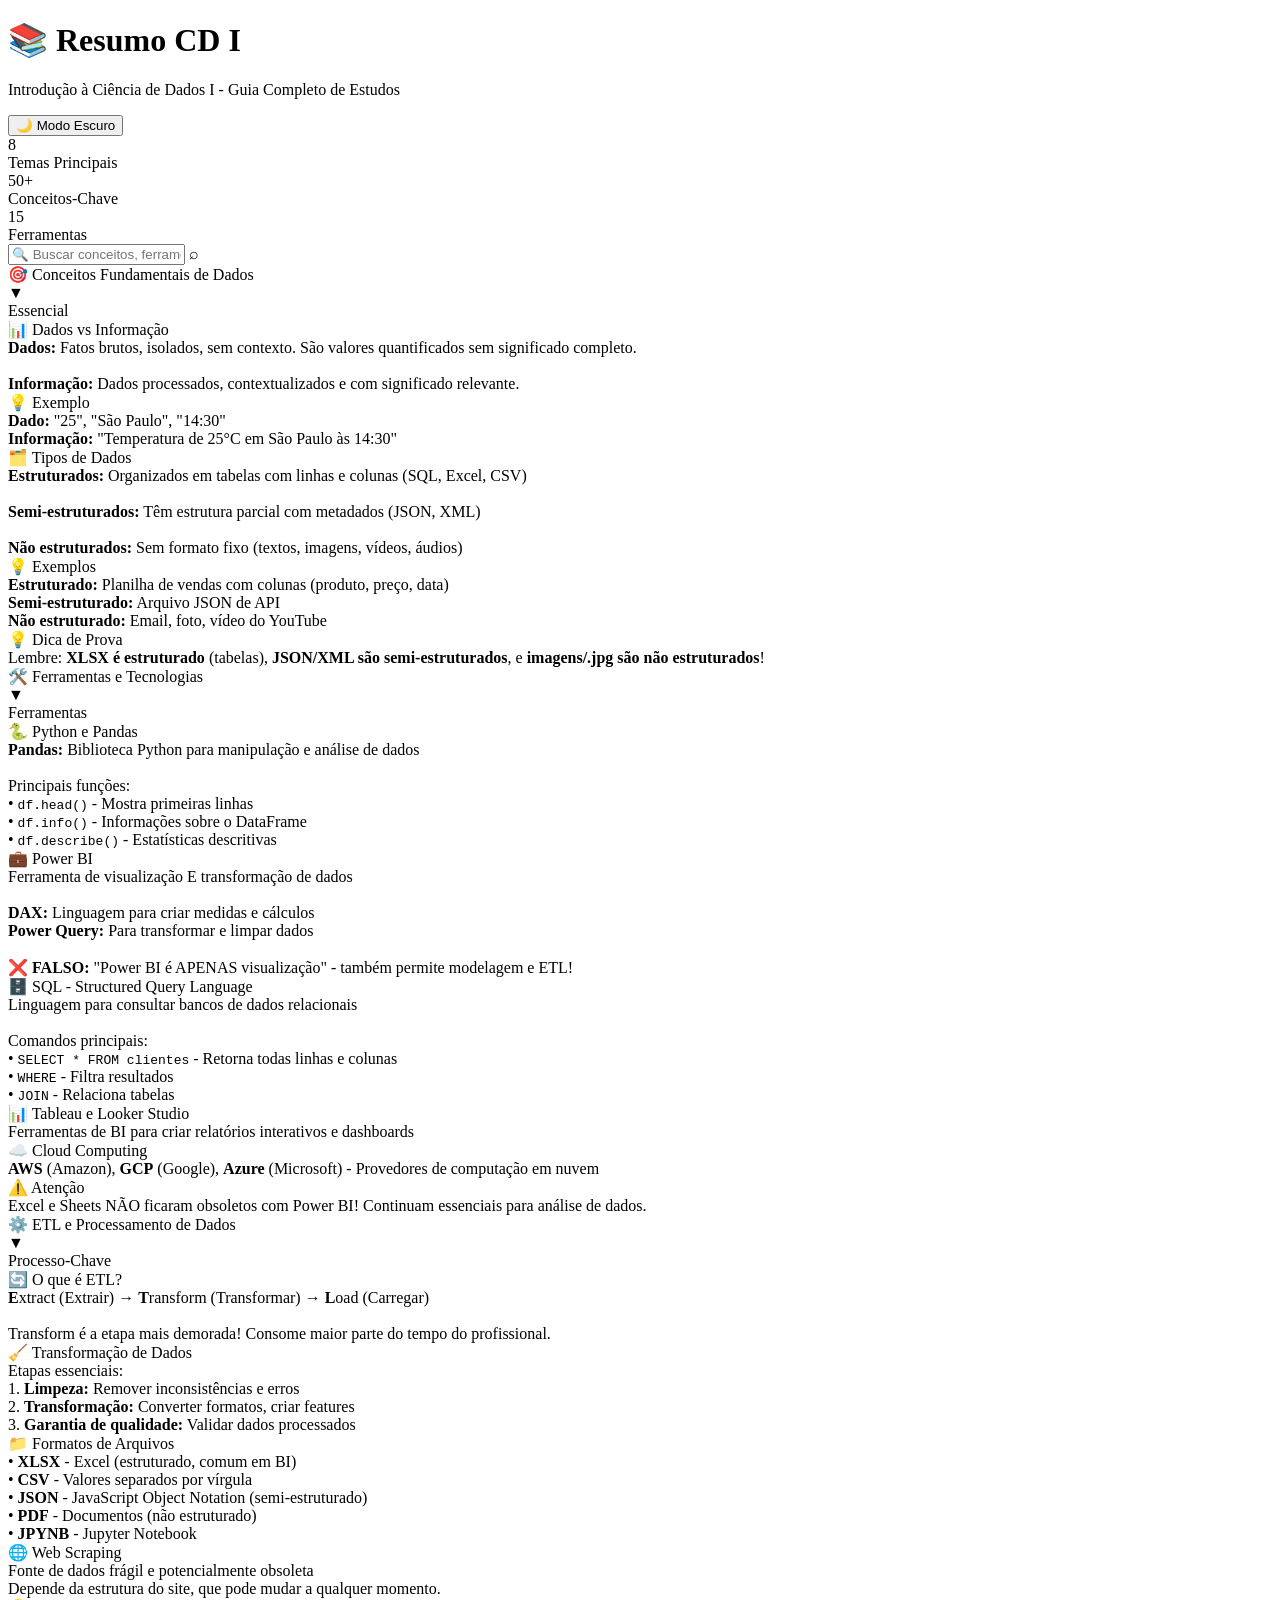
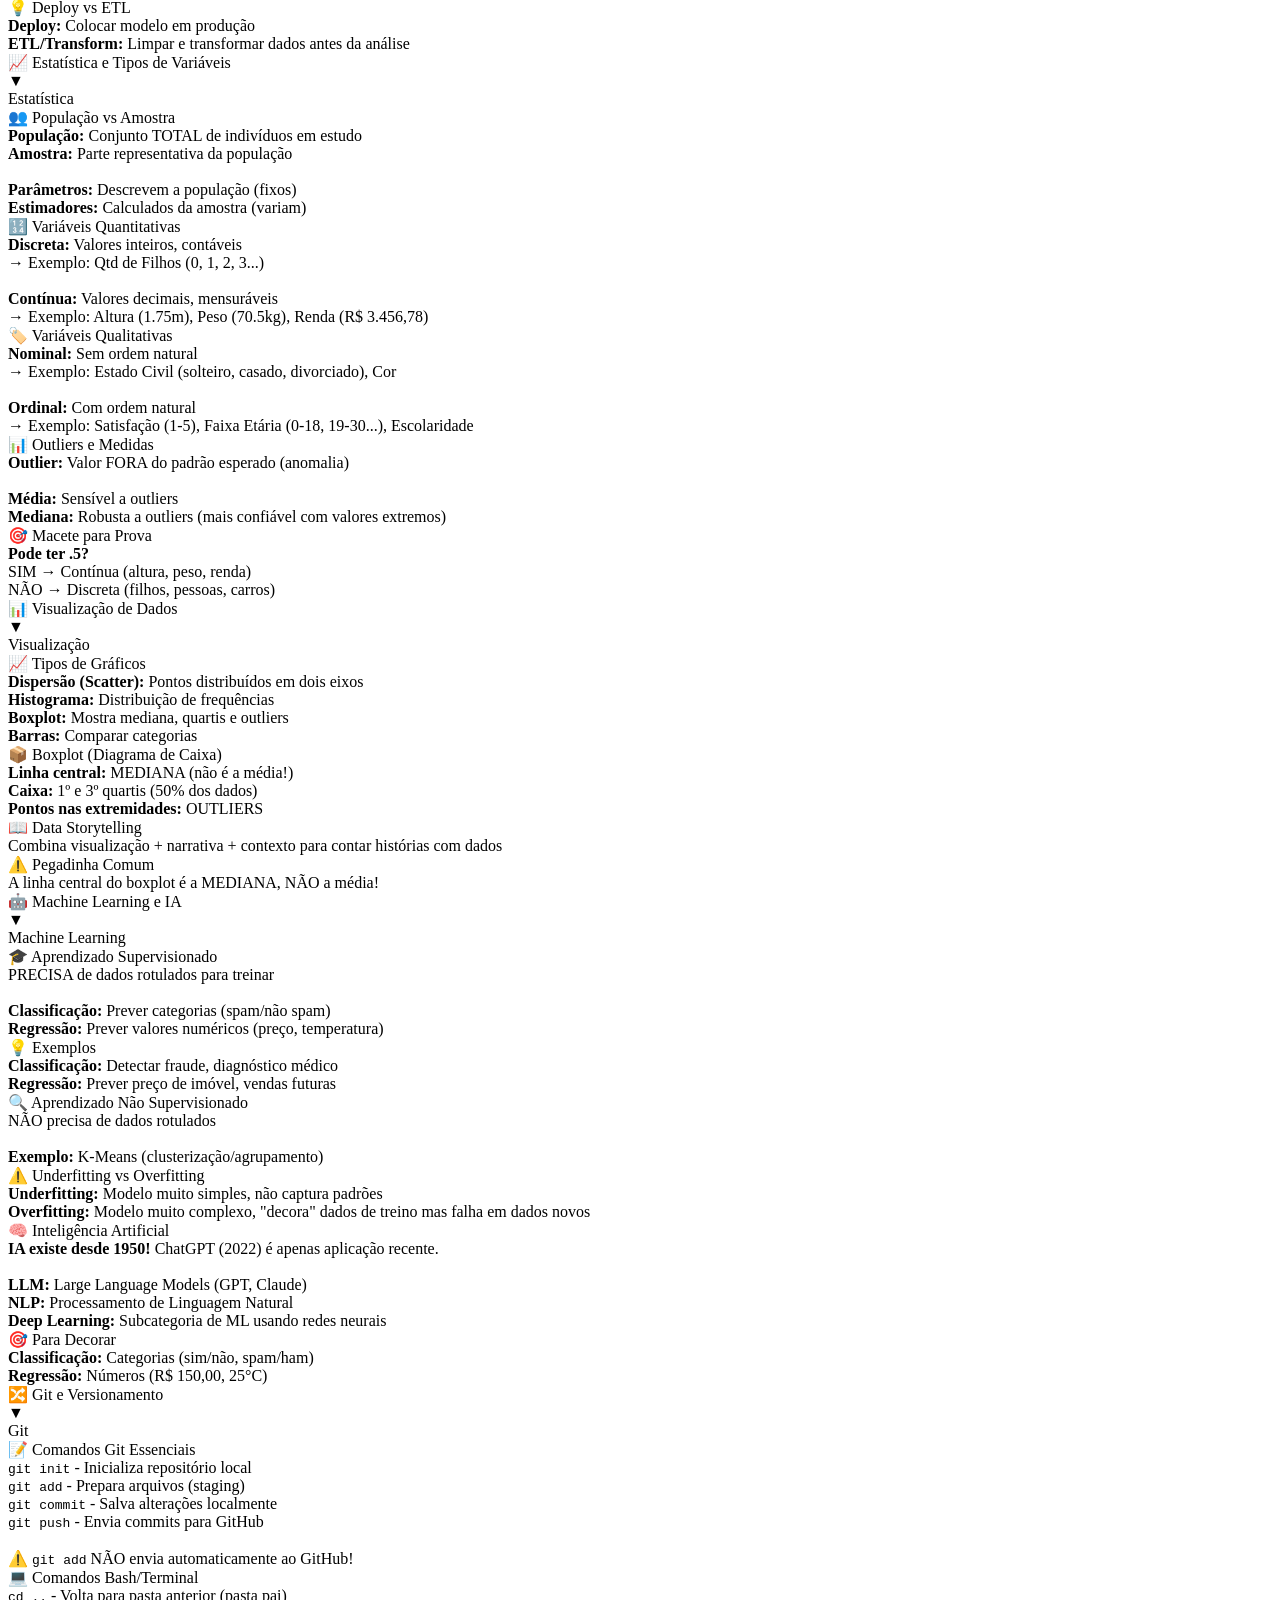
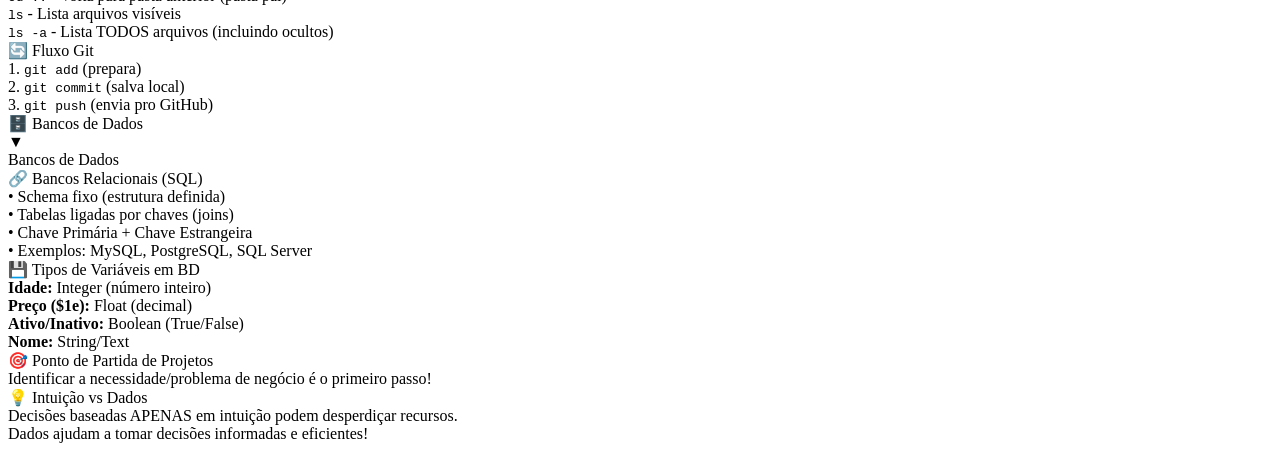
==== index.html @ a25bbf7c "add codigo html" ====
<!DOCTYPE html>
<html lang="pt-BR">
<head>
    <meta charset="UTF-8">
    <meta name="viewport" content="width=device-width, initial-scale=1.0">
    <title>Resumo - Ciência de Dados I</title>
    <link href="https://fonts.googleapis.com/css2?family=JetBrains+Mono:wght@700&family=Work+Sans:wght@400;600;700&display=swap" rel="stylesheet">
    <link rel="stylesheet" href="styles.css">
</head>
<body>
    <div class="container">
        <div class="header">
            <h1>📚 Resumo CD I</h1>
            <p>Introdução à Ciência de Dados I - Guia Completo de Estudos</p>
            <div class="header-actions">
                <button class="mode-toggle" id="themeToggle" type="button" aria-label="Ativar modo escuro">🌙 Modo Escuro</button>
            </div>
        </div>

        <div class="quick-stats">
            <div class="stat-box">
                <div class="stat-number">8</div>
                <div class="stat-label">Temas Principais</div>
            </div>
            <div class="stat-box" style="background: linear-gradient(135deg, var(--success), var(--primary));">
                <div class="stat-number">50+</div>
                <div class="stat-label">Conceitos-Chave</div>
            </div>
            <div class="stat-box" style="background: linear-gradient(135deg, var(--warning), var(--danger));">
                <div class="stat-number">15</div>
                <div class="stat-label">Ferramentas</div>
            </div>
        </div>

        <div class="search-container">
            <input type="text" class="search-input" id="searchInput" placeholder="🔍 Buscar conceitos, ferramentas, exemplos...">
            <span class="search-icon">⌕</span>
        </div>

        <div id="accordionContainer">
            <!-- TEMA 1: CONCEITOS FUNDAMENTAIS -->
            <div class="accordion" data-category="fundamental">
                <div class="accordion-header" onclick="toggleAccordion(this)">
                    <div class="accordion-title">
                        <span class="accordion-icon">🎯</span>
                        <span>Conceitos Fundamentais de Dados</span>
                    </div>
                    <span class="accordion-arrow">▼</span>
                </div>
                <div class="accordion-content">
                    <div class="accordion-body">
                        <span class="category-badge badge-fundamental">Essencial</span>
                        
                        <div class="concept-item">
                            <div class="concept-title">📊 Dados vs Informação</div>
                            <div class="concept-description">
                                <strong>Dados:</strong> Fatos brutos, isolados, sem contexto. São valores quantificados sem significado completo.<br><br>
                                <strong>Informação:</strong> Dados processados, contextualizados e com significado relevante.
                            </div>
                            <div class="example-box">
                                <div class="example-label">💡 Exemplo</div>
                                <strong>Dado:</strong> "25", "São Paulo", "14:30"<br>
                                <strong>Informação:</strong> "Temperatura de 25°C em São Paulo às 14:30"
                            </div>
                        </div>

                        <div class="concept-item">
                            <div class="concept-title">🗂️ Tipos de Dados</div>
                            <div class="concept-description">
                                <strong>Estruturados:</strong> Organizados em <span class="highlight">tabelas com linhas e colunas</span> (SQL, Excel, CSV)<br><br>
                                <strong>Semi-estruturados:</strong> Têm estrutura parcial com <span class="highlight">metadados</span> (JSON, XML)<br><br>
                                <strong>Não estruturados:</strong> <span class="highlight">Sem formato fixo</span> (textos, imagens, vídeos, áudios)
                            </div>
                            <div class="example-box">
                                <div class="example-label">💡 Exemplos</div>
                                <strong>Estruturado:</strong> Planilha de vendas com colunas (produto, preço, data)<br>
                                <strong>Semi-estruturado:</strong> Arquivo JSON de API<br>
                                <strong>Não estruturado:</strong> Email, foto, vídeo do YouTube
                            </div>
                        </div>

                        <div class="tip-box">
                            <div class="tip-title">💡 Dica de Prova</div>
                            Lembre: <strong>XLSX é estruturado</strong> (tabelas), <strong>JSON/XML são semi-estruturados</strong>, e <strong>imagens/.jpg são não estruturados</strong>!
                        </div>
                    </div>
                </div>
            </div>

            <!-- TEMA 2: FERRAMENTAS E TECNOLOGIAS -->
            <div class="accordion" data-category="tools">
                <div class="accordion-header" onclick="toggleAccordion(this)">
                    <div class="accordion-title">
                        <span class="accordion-icon">🛠️</span>
                        <span>Ferramentas e Tecnologias</span>
                    </div>
                    <span class="accordion-arrow">▼</span>
                </div>
                <div class="accordion-content">
                    <div class="accordion-body">
                        <span class="category-badge badge-tools">Ferramentas</span>

                        <div class="concept-item">
                            <div class="concept-title">🐍 Python e Pandas</div>
                            <div class="concept-description">
                                <strong>Pandas:</strong> Biblioteca Python para <span class="highlight">manipulação e análise de dados</span><br><br>
                                Principais funções:<br>
                                • <code>df.head()</code> - Mostra primeiras linhas<br>
                                • <code>df.info()</code> - Informações sobre o DataFrame<br>
                                • <code>df.describe()</code> - Estatísticas descritivas
                            </div>
                        </div>

                        <div class="concept-item">
                            <div class="concept-title">💼 Power BI</div>
                            <div class="concept-description">
                                Ferramenta de <span class="highlight">visualização E transformação de dados</span><br><br>
                                <strong>DAX:</strong> Linguagem para criar medidas e cálculos<br>
                                <strong>Power Query:</strong> Para transformar e limpar dados<br><br>
                                ❌ <strong>FALSO:</strong> "Power BI é APENAS visualização" - também permite modelagem e ETL!
                            </div>
                        </div>

                        <div class="concept-item">
                            <div class="concept-title">🗄️ SQL - Structured Query Language</div>
                            <div class="concept-description">
                                Linguagem para <span class="highlight">consultar bancos de dados relacionais</span><br><br>
                                Comandos principais:<br>
                                • <code>SELECT * FROM clientes</code> - Retorna todas linhas e colunas<br>
                                • <code>WHERE</code> - Filtra resultados<br>
                                • <code>JOIN</code> - Relaciona tabelas
                            </div>
                        </div>

                        <div class="concept-item">
                            <div class="concept-title">📊 Tableau e Looker Studio</div>
                            <div class="concept-description">
                                Ferramentas de BI para criar <span class="highlight">relatórios interativos e dashboards</span>
                            </div>
                        </div>

                        <div class="concept-item">
                            <div class="concept-title">☁️ Cloud Computing</div>
                            <div class="concept-description">
                                <strong>AWS</strong> (Amazon), <strong>GCP</strong> (Google), <strong>Azure</strong> (Microsoft) - Provedores de computação em nuvem
                            </div>
                        </div>

                        <div class="tip-box">
                            <div class="tip-title">⚠️ Atenção</div>
                            Excel e Sheets NÃO ficaram obsoletos com Power BI! Continuam essenciais para análise de dados.
                        </div>
                    </div>
                </div>
            </div>

            <!-- TEMA 3: ETL E PROCESSAMENTO -->
            <div class="accordion" data-category="etl">
                <div class="accordion-header" onclick="toggleAccordion(this)">
                    <div class="accordion-title">
                        <span class="accordion-icon">⚙️</span>
                        <span>ETL e Processamento de Dados</span>
                    </div>
                    <span class="accordion-arrow">▼</span>
                </div>
                <div class="accordion-content">
                    <div class="accordion-body">
                        <span class="category-badge badge-fundamental">Processo-Chave</span>

                        <div class="concept-item">
                            <div class="concept-title">🔄 O que é ETL?</div>
                            <div class="concept-description">
                                <strong>E</strong>xtract (Extrair) → <strong>T</strong>ransform (Transformar) → <strong>L</strong>oad (Carregar)<br><br>
                                <span class="highlight">Transform é a etapa mais demorada!</span> Consome maior parte do tempo do profissional.
                            </div>
                        </div>

                        <div class="concept-item">
                            <div class="concept-title">🧹 Transformação de Dados</div>
                            <div class="concept-description">
                                Etapas essenciais:<br>
                                1. <strong>Limpeza:</strong> Remover inconsistências e erros<br>
                                2. <strong>Transformação:</strong> Converter formatos, criar features<br>
                                3. <strong>Garantia de qualidade:</strong> Validar dados processados
                            </div>
                        </div>

                        <div class="concept-item">
                            <div class="concept-title">📁 Formatos de Arquivos</div>
                            <div class="concept-description">
                                • <strong>XLSX</strong> - Excel (estruturado, comum em BI)<br>
                                • <strong>CSV</strong> - Valores separados por vírgula<br>
                                • <strong>JSON</strong> - JavaScript Object Notation (semi-estruturado)<br>
                                • <strong>PDF</strong> - Documentos (não estruturado)<br>
                                • <strong>JPYNB</strong> - Jupyter Notebook
                            </div>
                        </div>

                        <div class="concept-item">
                            <div class="concept-title">🌐 Web Scraping</div>
                            <div class="concept-description">
                                Fonte de dados <span class="highlight">frágil e potencialmente obsoleta</span><br>
                                Depende da estrutura do site, que pode mudar a qualquer momento.
                            </div>
                        </div>

                        <div class="tip-box">
                            <div class="tip-title">💡 Deploy vs ETL</div>
                            <strong>Deploy:</strong> Colocar modelo em produção<br>
                            <strong>ETL/Transform:</strong> Limpar e transformar dados antes da análise
                        </div>
                    </div>
                </div>
            </div>

            <!-- TEMA 4: ESTATÍSTICA E VARIÁVEIS -->
            <div class="accordion" data-category="stats">
                <div class="accordion-header" onclick="toggleAccordion(this)">
                    <div class="accordion-title">
                        <span class="accordion-icon">📈</span>
                        <span>Estatística e Tipos de Variáveis</span>
                    </div>
                    <span class="accordion-arrow">▼</span>
                </div>
                <div class="accordion-content">
                    <div class="accordion-body">
                        <span class="category-badge badge-stats">Estatística</span>

                        <div class="concept-item">
                            <div class="concept-title">👥 População vs Amostra</div>
                            <div class="concept-description">
                                <strong>População:</strong> <span class="highlight">Conjunto TOTAL</span> de indivíduos em estudo<br>
                                <strong>Amostra:</strong> <span class="highlight">Parte representativa</span> da população<br><br>
                                <strong>Parâmetros:</strong> Descrevem a população (fixos)<br>
                                <strong>Estimadores:</strong> Calculados da amostra (variam)
                            </div>
                        </div>

                        <div class="concept-item">
                            <div class="concept-title">🔢 Variáveis Quantitativas</div>
                            <div class="concept-description">
                                <strong>Discreta:</strong> Valores <span class="highlight">inteiros, contáveis</span><br>
                                → Exemplo: Qtd de Filhos (0, 1, 2, 3...)<br><br>
                                <strong>Contínua:</strong> Valores <span class="highlight">decimais, mensuráveis</span><br>
                                → Exemplo: Altura (1.75m), Peso (70.5kg), Renda (R$ 3.456,78)
                            </div>
                        </div>

                        <div class="concept-item">
                            <div class="concept-title">🏷️ Variáveis Qualitativas</div>
                            <div class="concept-description">
                                <strong>Nominal:</strong> <span class="highlight">Sem ordem natural</span><br>
                                → Exemplo: Estado Civil (solteiro, casado, divorciado), Cor<br><br>
                                <strong>Ordinal:</strong> <span class="highlight">Com ordem natural</span><br>
                                → Exemplo: Satisfação (1-5), Faixa Etária (0-18, 19-30...), Escolaridade
                            </div>
                        </div>

                        <div class="concept-item">
                            <div class="concept-title">📊 Outliers e Medidas</div>
                            <div class="concept-description">
                                <strong>Outlier:</strong> Valor <span class="highlight">FORA do padrão esperado</span> (anomalia)<br><br>
                                <strong>Média:</strong> Sensível a outliers<br>
                                <strong>Mediana:</strong> Robusta a outliers (mais confiável com valores extremos)
                            </div>
                        </div>

                        <div class="tip-box">
                            <div class="tip-title">🎯 Macete para Prova</div>
                            <strong>Pode ter .5?</strong><br>
                            SIM → Contínua (altura, peso, renda)<br>
                            NÃO → Discreta (filhos, pessoas, carros)
                        </div>
                    </div>
                </div>
            </div>

            <!-- TEMA 5: VISUALIZAÇÃO DE DADOS -->
            <div class="accordion" data-category="viz">
                <div class="accordion-header" onclick="toggleAccordion(this)">
                    <div class="accordion-title">
                        <span class="accordion-icon">📊</span>
                        <span>Visualização de Dados</span>
                    </div>
                    <span class="accordion-arrow">▼</span>
                </div>
                <div class="accordion-content">
                    <div class="accordion-body">
                        <span class="category-badge badge-tools">Visualização</span>

                        <div class="concept-item">
                            <div class="concept-title">📈 Tipos de Gráficos</div>
                            <div class="concept-description">
                                <strong>Dispersão (Scatter):</strong> Pontos distribuídos em dois eixos<br>
                                <strong>Histograma:</strong> Distribuição de frequências<br>
                                <strong>Boxplot:</strong> Mostra mediana, quartis e outliers<br>
                                <strong>Barras:</strong> Comparar categorias
                            </div>
                        </div>

                        <div class="concept-item">
                            <div class="concept-title">📦 Boxplot (Diagrama de Caixa)</div>
                            <div class="concept-description">
                                <strong>Linha central:</strong> <span class="highlight">MEDIANA</span> (não é a média!)<br>
                                <strong>Caixa:</strong> 1º e 3º quartis (50% dos dados)<br>
                                <strong>Pontos nas extremidades:</strong> <span class="highlight">OUTLIERS</span>
                            </div>
                        </div>

                        <div class="concept-item">
                            <div class="concept-title">📖 Data Storytelling</div>
                            <div class="concept-description">
                                Combina <span class="highlight">visualização + narrativa + contexto</span> para contar histórias com dados
                            </div>
                        </div>

                        <div class="tip-box">
                            <div class="tip-title">⚠️ Pegadinha Comum</div>
                            A linha central do boxplot é a MEDIANA, NÃO a média!
                        </div>
                    </div>
                </div>
            </div>

            <!-- TEMA 6: MACHINE LEARNING -->
            <div class="accordion" data-category="ml">
                <div class="accordion-header" onclick="toggleAccordion(this)">
                    <div class="accordion-title">
                        <span class="accordion-icon">🤖</span>
                        <span>Machine Learning e IA</span>
                    </div>
                    <span class="accordion-arrow">▼</span>
                </div>
                <div class="accordion-content">
                    <div class="accordion-body">
                        <span class="category-badge badge-ml">Machine Learning</span>

                        <div class="concept-item">
                            <div class="concept-title">🎓 Aprendizado Supervisionado</div>
                            <div class="concept-description">
                                <span class="highlight">PRECISA de dados rotulados</span> para treinar<br><br>
                                <strong>Classificação:</strong> Prever categorias (spam/não spam)<br>
                                <strong>Regressão:</strong> Prever valores numéricos (preço, temperatura)
                            </div>
                            <div class="example-box">
                                <div class="example-label">💡 Exemplos</div>
                                <strong>Classificação:</strong> Detectar fraude, diagnóstico médico<br>
                                <strong>Regressão:</strong> Prever preço de imóvel, vendas futuras
                            </div>
                        </div>

                        <div class="concept-item">
                            <div class="concept-title">🔍 Aprendizado Não Supervisionado</div>
                            <div class="concept-description">
                                <span class="highlight">NÃO precisa de dados rotulados</span><br><br>
                                <strong>Exemplo:</strong> K-Means (clusterização/agrupamento)
                            </div>
                        </div>

                        <div class="concept-item">
                            <div class="concept-title">⚠️ Underfitting vs Overfitting</div>
                            <div class="concept-description">
                                <strong>Underfitting:</strong> Modelo <span class="highlight">muito simples</span>, não captura padrões<br>
                                <strong>Overfitting:</strong> Modelo <span class="highlight">muito complexo</span>, "decora" dados de treino mas falha em dados novos
                            </div>
                        </div>

                        <div class="concept-item">
                            <div class="concept-title">🧠 Inteligência Artificial</div>
                            <div class="concept-description">
                                <strong>IA existe desde 1950!</strong> ChatGPT (2022) é apenas aplicação recente.<br><br>
                                <strong>LLM:</strong> Large Language Models (GPT, Claude)<br>
                                <strong>NLP:</strong> Processamento de Linguagem Natural<br>
                                <strong>Deep Learning:</strong> Subcategoria de ML usando redes neurais
                            </div>
                        </div>

                        <div class="tip-box">
                            <div class="tip-title">🎯 Para Decorar</div>
                            <strong>Classificação:</strong> Categorias (sim/não, spam/ham)<br>
                            <strong>Regressão:</strong> Números (R$ 150,00, 25°C)
                        </div>
                    </div>
                </div>
            </div>

            <!-- TEMA 7: GIT E VERSIONAMENTO -->
            <div class="accordion" data-category="git">
                <div class="accordion-header" onclick="toggleAccordion(this)">
                    <div class="accordion-title">
                        <span class="accordion-icon">🔀</span>
                        <span>Git e Versionamento</span>
                    </div>
                    <span class="accordion-arrow">▼</span>
                </div>
                <div class="accordion-content">
                    <div class="accordion-body">
                        <span class="category-badge badge-tools">Git</span>

                        <div class="concept-item">
                            <div class="concept-title">📝 Comandos Git Essenciais</div>
                            <div class="concept-description">
                                <code>git init</code> - Inicializa repositório local<br>
                                <code>git add</code> - Prepara arquivos (staging)<br>
                                <code>git commit</code> - Salva alterações localmente<br>
                                <code>git push</code> - Envia commits para GitHub<br><br>
                                ⚠️ <code>git add</code> NÃO envia automaticamente ao GitHub!
                            </div>
                        </div>

                        <div class="concept-item">
                            <div class="concept-title">💻 Comandos Bash/Terminal</div>
                            <div class="concept-description">
                                <code>cd ..</code> - Volta para pasta anterior (pasta pai)<br>
                                <code>ls</code> - Lista arquivos visíveis<br>
                                <code>ls -a</code> - Lista TODOS arquivos (incluindo ocultos)
                            </div>
                        </div>

                        <div class="tip-box">
                            <div class="tip-title">🔄 Fluxo Git</div>
                            1. <code>git add</code> (prepara)<br>
                            2. <code>git commit</code> (salva local)<br>
                            3. <code>git push</code> (envia pro GitHub)
                        </div>
                    </div>
                </div>
            </div>

            <!-- TEMA 8: BANCOS DE DADOS -->
            <div class="accordion" data-category="db">
                <div class="accordion-header" onclick="toggleAccordion(this)">
                    <div class="accordion-title">
                        <span class="accordion-icon">🗄️</span>
                        <span>Bancos de Dados</span>
                    </div>
                    <span class="accordion-arrow">▼</span>
                </div>
                <div class="accordion-content">
                    <div class="accordion-body">
                        <span class="category-badge badge-fundamental">Bancos de Dados</span>

                        <div class="concept-item">
                            <div class="concept-title">🔗 Bancos Relacionais (SQL)</div>
                            <div class="concept-description">
                                • <span class="highlight">Schema fixo</span> (estrutura definida)<br>
                                • Tabelas ligadas por <span class="highlight">chaves (joins)</span><br>
                                • Chave Primária + Chave Estrangeira<br>
                                • Exemplos: MySQL, PostgreSQL, SQL Server
                            </div>
                        </div>

                        <div class="concept-item">
                            <div class="concept-title">💾 Tipos de Variáveis em BD</div>
                            <div class="concept-description">
                                <strong>Idade:</strong> Integer (número inteiro)<br>
                                <strong>Preço ($1e):</strong> Float (decimal)<br>
                                <strong>Ativo/Inativo:</strong> Boolean (True/False)<br>
                                <strong>Nome:</strong> String/Text
                            </div>
                        </div>

                        <div class="concept-item">
                            <div class="concept-title">🎯 Ponto de Partida de Projetos</div>
                            <div class="concept-description">
                                Identificar a <span class="highlight">necessidade/problema de negócio</span> é o primeiro passo!
                            </div>
                        </div>

                        <div class="tip-box">
                            <div class="tip-title">💡 Intuição vs Dados</div>
                            Decisões baseadas APENAS em intuição podem desperdiçar recursos.<br>
                            Dados ajudam a tomar decisões informadas e eficientes!
                        </div>
                    </div>
                </div>
            </div>
        </div>

        <div class="no-results" id="noResults" style="display: none;">
            😕 Nenhum resultado encontrado para sua busca.
        </div>
    </div>

    <script>
        function toggleAccordion(header) {
            const accordion = header.parentElement;
            const isActive = accordion.classList.contains('active');
            
            // Fechar todos os outros
            document.querySelectorAll('.accordion').forEach(acc => {
                acc.classList.remove('active');
            });
            
            // Abrir/fechar o clicado
            if (!isActive) {
                accordion.classList.add('active');
            }
        }

        // Busca
        const searchInput = document.getElementById('searchInput');
        const accordions = document.querySelectorAll('.accordion');
        const noResults = document.getElementById('noResults');
        const themeToggle = document.getElementById('themeToggle');

        function applyTheme(theme) {
            if (theme === 'dark') {
                document.body.classList.add('dark-mode');
                themeToggle.textContent = '☀️ Modo Claro';
                themeToggle.setAttribute('aria-label', 'Ativar modo claro');
            } else {
                document.body.classList.remove('dark-mode');
                themeToggle.textContent = '🌙 Modo Escuro';
                themeToggle.setAttribute('aria-label', 'Ativar modo escuro');
            }
        }

        function toggleTheme() {
            const nextTheme = document.body.classList.contains('dark-mode') ? 'light' : 'dark';
            applyTheme(nextTheme);
            localStorage.setItem('theme', nextTheme);
        }

        themeToggle.addEventListener('click', toggleTheme);

        searchInput.addEventListener('input', function() {
            const searchTerm = this.value.toLowerCase();
            let hasResults = false;

            accordions.forEach(accordion => {
                const content = accordion.textContent.toLowerCase();
                
                if (content.includes(searchTerm) || searchTerm === '') {
                    accordion.style.display = 'block';
                    hasResults = true;
                    
                    // Se está buscando, abrir acordeão automaticamente
                    if (searchTerm !== '') {
                        accordion.classList.add('active');
                    }
                } else {
                    accordion.style.display = 'none';
                }
            });

            noResults.style.display = hasResults ? 'none' : 'block';
        });

        const savedTheme = localStorage.getItem('theme');
        const prefersDark = window.matchMedia('(prefers-color-scheme: dark)').matches;
        applyTheme(savedTheme || (prefersDark ? 'dark' : 'light'));

        // Abrir primeiro acordeão por padrão
        document.querySelector('.accordion').classList.add('active');
    </script>
</body>
</html>
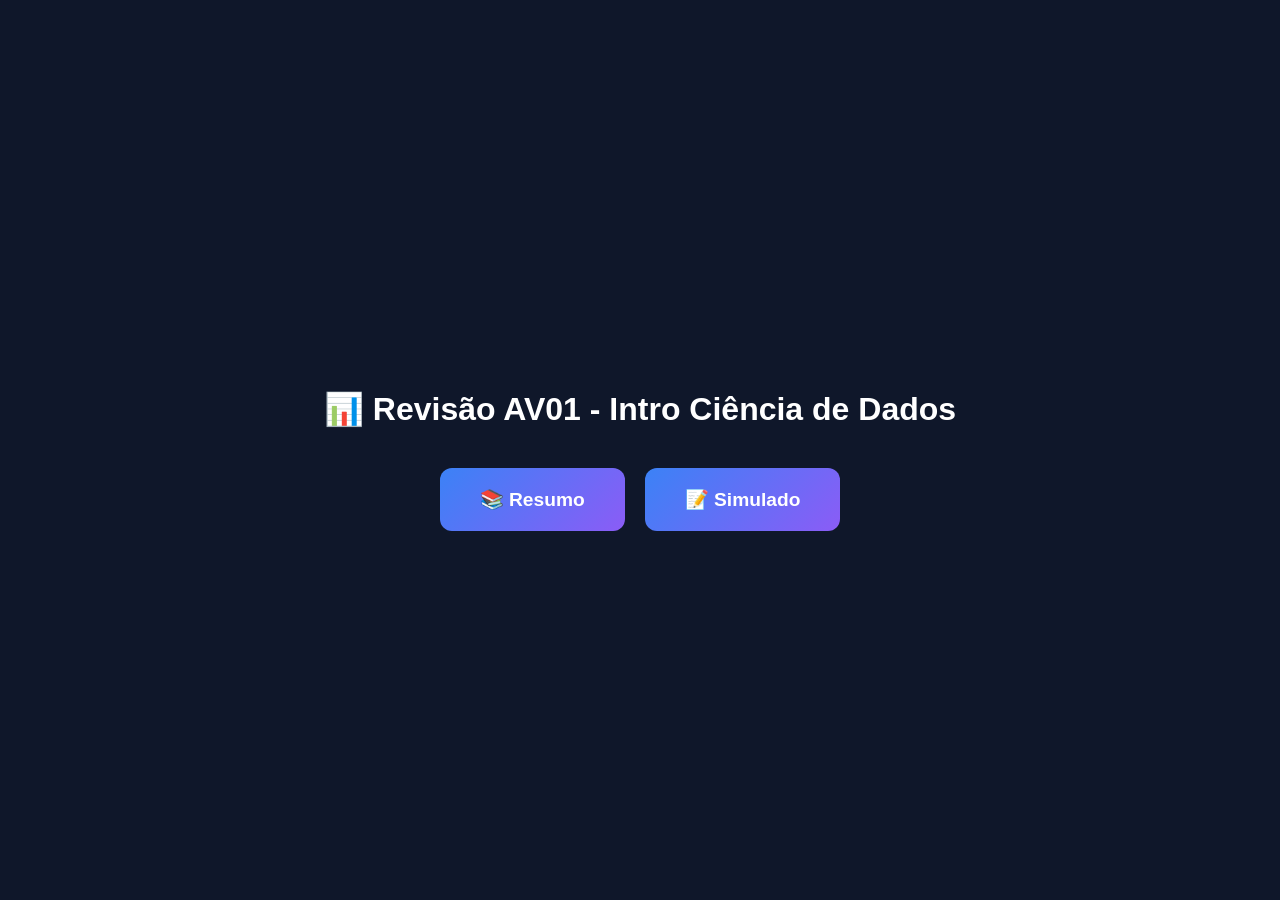
==== commit ef3ae456: "add pagina inicial com links" ====
--- a/index.html
+++ b/index.html
@@ -3,556 +3,39 @@
 <head>
     <meta charset="UTF-8">
     <meta name="viewport" content="width=device-width, initial-scale=1.0">
-    <title>Resumo - Ciência de Dados I</title>
-    <link href="https://fonts.googleapis.com/css2?family=JetBrains+Mono:wght@700&family=Work+Sans:wght@400;600;700&display=swap" rel="stylesheet">
-    <link rel="stylesheet" href="styles.css">
+    <title>Revisão AV01 - Intro Ciência de Dados</title>
+    <style>
+        body {
+            font-family: sans-serif;
+            display: flex;
+            flex-direction: column;
+            align-items: center;
+            justify-content: center;
+            min-height: 100vh;
+            margin: 0;
+            background: #0f172a;
+            color: white;
+        }
+        h1 { margin-bottom: 40px; font-size: 2rem; }
+        .links { display: flex; gap: 20px; }
+        a {
+            padding: 20px 40px;
+            border-radius: 12px;
+            text-decoration: none;
+            font-size: 1.2rem;
+            font-weight: bold;
+            color: white;
+            background: linear-gradient(135deg, #3b82f6, #8b5cf6);
+            transition: transform 0.2s;
+        }
+        a:hover { transform: translateY(-4px); }
+    </style>
 </head>
 <body>
-    <div class="container">
-        <div class="header">
-            <h1>📚 Resumo CD I</h1>
-            <p>Introdução à Ciência de Dados I - Guia Completo de Estudos</p>
-            <div class="header-actions">
-                <button class="mode-toggle" id="themeToggle" type="button" aria-label="Ativar modo escuro">🌙 Modo Escuro</button>
-            </div>
-        </div>
-
-        <div class="quick-stats">
-            <div class="stat-box">
-                <div class="stat-number">8</div>
-                <div class="stat-label">Temas Principais</div>
-            </div>
-            <div class="stat-box" style="background: linear-gradient(135deg, var(--success), var(--primary));">
-                <div class="stat-number">50+</div>
-                <div class="stat-label">Conceitos-Chave</div>
-            </div>
-            <div class="stat-box" style="background: linear-gradient(135deg, var(--warning), var(--danger));">
-                <div class="stat-number">15</div>
-                <div class="stat-label">Ferramentas</div>
-            </div>
-        </div>
-
-        <div class="search-container">
-            <input type="text" class="search-input" id="searchInput" placeholder="🔍 Buscar conceitos, ferramentas, exemplos...">
-            <span class="search-icon">⌕</span>
-        </div>
-
-        <div id="accordionContainer">
-            <!-- TEMA 1: CONCEITOS FUNDAMENTAIS -->
-            <div class="accordion" data-category="fundamental">
-                <div class="accordion-header" onclick="toggleAccordion(this)">
-                    <div class="accordion-title">
-                        <span class="accordion-icon">🎯</span>
-                        <span>Conceitos Fundamentais de Dados</span>
-                    </div>
-                    <span class="accordion-arrow">▼</span>
-                </div>
-                <div class="accordion-content">
-                    <div class="accordion-body">
-                        <span class="category-badge badge-fundamental">Essencial</span>
-                        
-                        <div class="concept-item">
-                            <div class="concept-title">📊 Dados vs Informação</div>
-                            <div class="concept-description">
-                                <strong>Dados:</strong> Fatos brutos, isolados, sem contexto. São valores quantificados sem significado completo.<br><br>
-                                <strong>Informação:</strong> Dados processados, contextualizados e com significado relevante.
-                            </div>
-                            <div class="example-box">
-                                <div class="example-label">💡 Exemplo</div>
-                                <strong>Dado:</strong> "25", "São Paulo", "14:30"<br>
-                                <strong>Informação:</strong> "Temperatura de 25°C em São Paulo às 14:30"
-                            </div>
-                        </div>
-
-                        <div class="concept-item">
-                            <div class="concept-title">🗂️ Tipos de Dados</div>
-                            <div class="concept-description">
-                                <strong>Estruturados:</strong> Organizados em <span class="highlight">tabelas com linhas e colunas</span> (SQL, Excel, CSV)<br><br>
-                                <strong>Semi-estruturados:</strong> Têm estrutura parcial com <span class="highlight">metadados</span> (JSON, XML)<br><br>
-                                <strong>Não estruturados:</strong> <span class="highlight">Sem formato fixo</span> (textos, imagens, vídeos, áudios)
-                            </div>
-                            <div class="example-box">
-                                <div class="example-label">💡 Exemplos</div>
-                                <strong>Estruturado:</strong> Planilha de vendas com colunas (produto, preço, data)<br>
-                                <strong>Semi-estruturado:</strong> Arquivo JSON de API<br>
-                                <strong>Não estruturado:</strong> Email, foto, vídeo do YouTube
-                            </div>
-                        </div>
-
-                        <div class="tip-box">
-                            <div class="tip-title">💡 Dica de Prova</div>
-                            Lembre: <strong>XLSX é estruturado</strong> (tabelas), <strong>JSON/XML são semi-estruturados</strong>, e <strong>imagens/.jpg são não estruturados</strong>!
-                        </div>
-                    </div>
-                </div>
-            </div>
-
-            <!-- TEMA 2: FERRAMENTAS E TECNOLOGIAS -->
-            <div class="accordion" data-category="tools">
-                <div class="accordion-header" onclick="toggleAccordion(this)">
-                    <div class="accordion-title">
-                        <span class="accordion-icon">🛠️</span>
-                        <span>Ferramentas e Tecnologias</span>
-                    </div>
-                    <span class="accordion-arrow">▼</span>
-                </div>
-                <div class="accordion-content">
-                    <div class="accordion-body">
-                        <span class="category-badge badge-tools">Ferramentas</span>
-
-                        <div class="concept-item">
-                            <div class="concept-title">🐍 Python e Pandas</div>
-                            <div class="concept-description">
-                                <strong>Pandas:</strong> Biblioteca Python para <span class="highlight">manipulação e análise de dados</span><br><br>
-                                Principais funções:<br>
-                                • <code>df.head()</code> - Mostra primeiras linhas<br>
-                                • <code>df.info()</code> - Informações sobre o DataFrame<br>
-                                • <code>df.describe()</code> - Estatísticas descritivas
-                            </div>
-                        </div>
-
-                        <div class="concept-item">
-                            <div class="concept-title">💼 Power BI</div>
-                            <div class="concept-description">
-                                Ferramenta de <span class="highlight">visualização E transformação de dados</span><br><br>
-                                <strong>DAX:</strong> Linguagem para criar medidas e cálculos<br>
-                                <strong>Power Query:</strong> Para transformar e limpar dados<br><br>
-                                ❌ <strong>FALSO:</strong> "Power BI é APENAS visualização" - também permite modelagem e ETL!
-                            </div>
-                        </div>
-
-                        <div class="concept-item">
-                            <div class="concept-title">🗄️ SQL - Structured Query Language</div>
-                            <div class="concept-description">
-                                Linguagem para <span class="highlight">consultar bancos de dados relacionais</span><br><br>
-                                Comandos principais:<br>
-                                • <code>SELECT * FROM clientes</code> - Retorna todas linhas e colunas<br>
-                                • <code>WHERE</code> - Filtra resultados<br>
-                                • <code>JOIN</code> - Relaciona tabelas
-                            </div>
-                        </div>
-
-                        <div class="concept-item">
-                            <div class="concept-title">📊 Tableau e Looker Studio</div>
-                            <div class="concept-description">
-                                Ferramentas de BI para criar <span class="highlight">relatórios interativos e dashboards</span>
-                            </div>
-                        </div>
-
-                        <div class="concept-item">
-                            <div class="concept-title">☁️ Cloud Computing</div>
-                            <div class="concept-description">
-                                <strong>AWS</strong> (Amazon), <strong>GCP</strong> (Google), <strong>Azure</strong> (Microsoft) - Provedores de computação em nuvem
-                            </div>
-                        </div>
-
-                        <div class="tip-box">
-                            <div class="tip-title">⚠️ Atenção</div>
-                            Excel e Sheets NÃO ficaram obsoletos com Power BI! Continuam essenciais para análise de dados.
-                        </div>
-                    </div>
-                </div>
-            </div>
-
-            <!-- TEMA 3: ETL E PROCESSAMENTO -->
-            <div class="accordion" data-category="etl">
-                <div class="accordion-header" onclick="toggleAccordion(this)">
-                    <div class="accordion-title">
-                        <span class="accordion-icon">⚙️</span>
-                        <span>ETL e Processamento de Dados</span>
-                    </div>
-                    <span class="accordion-arrow">▼</span>
-                </div>
-                <div class="accordion-content">
-                    <div class="accordion-body">
-                        <span class="category-badge badge-fundamental">Processo-Chave</span>
-
-                        <div class="concept-item">
-                            <div class="concept-title">🔄 O que é ETL?</div>
-                            <div class="concept-description">
-                                <strong>E</strong>xtract (Extrair) → <strong>T</strong>ransform (Transformar) → <strong>L</strong>oad (Carregar)<br><br>
-                                <span class="highlight">Transform é a etapa mais demorada!</span> Consome maior parte do tempo do profissional.
-                            </div>
-                        </div>
-
-                        <div class="concept-item">
-                            <div class="concept-title">🧹 Transformação de Dados</div>
-                            <div class="concept-description">
-                                Etapas essenciais:<br>
-                                1. <strong>Limpeza:</strong> Remover inconsistências e erros<br>
-                                2. <strong>Transformação:</strong> Converter formatos, criar features<br>
-                                3. <strong>Garantia de qualidade:</strong> Validar dados processados
-                            </div>
-                        </div>
-
-                        <div class="concept-item">
-                            <div class="concept-title">📁 Formatos de Arquivos</div>
-                            <div class="concept-description">
-                                • <strong>XLSX</strong> - Excel (estruturado, comum em BI)<br>
-                                • <strong>CSV</strong> - Valores separados por vírgula<br>
-                                • <strong>JSON</strong> - JavaScript Object Notation (semi-estruturado)<br>
-                                • <strong>PDF</strong> - Documentos (não estruturado)<br>
-                                • <strong>JPYNB</strong> - Jupyter Notebook
-                            </div>
-                        </div>
-
-                        <div class="concept-item">
-                            <div class="concept-title">🌐 Web Scraping</div>
-                            <div class="concept-description">
-                                Fonte de dados <span class="highlight">frágil e potencialmente obsoleta</span><br>
-                                Depende da estrutura do site, que pode mudar a qualquer momento.
-                            </div>
-                        </div>
-
-                        <div class="tip-box">
-                            <div class="tip-title">💡 Deploy vs ETL</div>
-                            <strong>Deploy:</strong> Colocar modelo em produção<br>
-                            <strong>ETL/Transform:</strong> Limpar e transformar dados antes da análise
-                        </div>
-                    </div>
-                </div>
-            </div>
-
-            <!-- TEMA 4: ESTATÍSTICA E VARIÁVEIS -->
-            <div class="accordion" data-category="stats">
-                <div class="accordion-header" onclick="toggleAccordion(this)">
-                    <div class="accordion-title">
-                        <span class="accordion-icon">📈</span>
-                        <span>Estatística e Tipos de Variáveis</span>
-                    </div>
-                    <span class="accordion-arrow">▼</span>
-                </div>
-                <div class="accordion-content">
-                    <div class="accordion-body">
-                        <span class="category-badge badge-stats">Estatística</span>
-
-                        <div class="concept-item">
-                            <div class="concept-title">👥 População vs Amostra</div>
-                            <div class="concept-description">
-                                <strong>População:</strong> <span class="highlight">Conjunto TOTAL</span> de indivíduos em estudo<br>
-                                <strong>Amostra:</strong> <span class="highlight">Parte representativa</span> da população<br><br>
-                                <strong>Parâmetros:</strong> Descrevem a população (fixos)<br>
-                                <strong>Estimadores:</strong> Calculados da amostra (variam)
-                            </div>
-                        </div>
-
-                        <div class="concept-item">
-                            <div class="concept-title">🔢 Variáveis Quantitativas</div>
-                            <div class="concept-description">
-                                <strong>Discreta:</strong> Valores <span class="highlight">inteiros, contáveis</span><br>
-                                → Exemplo: Qtd de Filhos (0, 1, 2, 3...)<br><br>
-                                <strong>Contínua:</strong> Valores <span class="highlight">decimais, mensuráveis</span><br>
-                                → Exemplo: Altura (1.75m), Peso (70.5kg), Renda (R$ 3.456,78)
-                            </div>
-                        </div>
-
-                        <div class="concept-item">
-                            <div class="concept-title">🏷️ Variáveis Qualitativas</div>
-                            <div class="concept-description">
-                                <strong>Nominal:</strong> <span class="highlight">Sem ordem natural</span><br>
-                                → Exemplo: Estado Civil (solteiro, casado, divorciado), Cor<br><br>
-                                <strong>Ordinal:</strong> <span class="highlight">Com ordem natural</span><br>
-                                → Exemplo: Satisfação (1-5), Faixa Etária (0-18, 19-30...), Escolaridade
-                            </div>
-                        </div>
-
-                        <div class="concept-item">
-                            <div class="concept-title">📊 Outliers e Medidas</div>
-                            <div class="concept-description">
-                                <strong>Outlier:</strong> Valor <span class="highlight">FORA do padrão esperado</span> (anomalia)<br><br>
-                                <strong>Média:</strong> Sensível a outliers<br>
-                                <strong>Mediana:</strong> Robusta a outliers (mais confiável com valores extremos)
-                            </div>
-                        </div>
-
-                        <div class="tip-box">
-                            <div class="tip-title">🎯 Macete para Prova</div>
-                            <strong>Pode ter .5?</strong><br>
-                            SIM → Contínua (altura, peso, renda)<br>
-                            NÃO → Discreta (filhos, pessoas, carros)
-                        </div>
-                    </div>
-                </div>
-            </div>
-
-            <!-- TEMA 5: VISUALIZAÇÃO DE DADOS -->
-            <div class="accordion" data-category="viz">
-                <div class="accordion-header" onclick="toggleAccordion(this)">
-                    <div class="accordion-title">
-                        <span class="accordion-icon">📊</span>
-                        <span>Visualização de Dados</span>
-                    </div>
-                    <span class="accordion-arrow">▼</span>
-                </div>
-                <div class="accordion-content">
-                    <div class="accordion-body">
-                        <span class="category-badge badge-tools">Visualização</span>
-
-                        <div class="concept-item">
-                            <div class="concept-title">📈 Tipos de Gráficos</div>
-                            <div class="concept-description">
-                                <strong>Dispersão (Scatter):</strong> Pontos distribuídos em dois eixos<br>
-                                <strong>Histograma:</strong> Distribuição de frequências<br>
-                                <strong>Boxplot:</strong> Mostra mediana, quartis e outliers<br>
-                                <strong>Barras:</strong> Comparar categorias
-                            </div>
-                        </div>
-
-                        <div class="concept-item">
-                            <div class="concept-title">📦 Boxplot (Diagrama de Caixa)</div>
-                            <div class="concept-description">
-                                <strong>Linha central:</strong> <span class="highlight">MEDIANA</span> (não é a média!)<br>
-                                <strong>Caixa:</strong> 1º e 3º quartis (50% dos dados)<br>
-                                <strong>Pontos nas extremidades:</strong> <span class="highlight">OUTLIERS</span>
-                            </div>
-                        </div>
-
-                        <div class="concept-item">
-                            <div class="concept-title">📖 Data Storytelling</div>
-                            <div class="concept-description">
-                                Combina <span class="highlight">visualização + narrativa + contexto</span> para contar histórias com dados
-                            </div>
-                        </div>
-
-                        <div class="tip-box">
-                            <div class="tip-title">⚠️ Pegadinha Comum</div>
-                            A linha central do boxplot é a MEDIANA, NÃO a média!
-                        </div>
-                    </div>
-                </div>
-            </div>
-
-            <!-- TEMA 6: MACHINE LEARNING -->
-            <div class="accordion" data-category="ml">
-                <div class="accordion-header" onclick="toggleAccordion(this)">
-                    <div class="accordion-title">
-                        <span class="accordion-icon">🤖</span>
-                        <span>Machine Learning e IA</span>
-                    </div>
-                    <span class="accordion-arrow">▼</span>
-                </div>
-                <div class="accordion-content">
-                    <div class="accordion-body">
-                        <span class="category-badge badge-ml">Machine Learning</span>
-
-                        <div class="concept-item">
-                            <div class="concept-title">🎓 Aprendizado Supervisionado</div>
-                            <div class="concept-description">
-                                <span class="highlight">PRECISA de dados rotulados</span> para treinar<br><br>
-                                <strong>Classificação:</strong> Prever categorias (spam/não spam)<br>
-                                <strong>Regressão:</strong> Prever valores numéricos (preço, temperatura)
-                            </div>
-                            <div class="example-box">
-                                <div class="example-label">💡 Exemplos</div>
-                                <strong>Classificação:</strong> Detectar fraude, diagnóstico médico<br>
-                                <strong>Regressão:</strong> Prever preço de imóvel, vendas futuras
-                            </div>
-                        </div>
-
-                        <div class="concept-item">
-                            <div class="concept-title">🔍 Aprendizado Não Supervisionado</div>
-                            <div class="concept-description">
-                                <span class="highlight">NÃO precisa de dados rotulados</span><br><br>
-                                <strong>Exemplo:</strong> K-Means (clusterização/agrupamento)
-                            </div>
-                        </div>
-
-                        <div class="concept-item">
-                            <div class="concept-title">⚠️ Underfitting vs Overfitting</div>
-                            <div class="concept-description">
-                                <strong>Underfitting:</strong> Modelo <span class="highlight">muito simples</span>, não captura padrões<br>
-                                <strong>Overfitting:</strong> Modelo <span class="highlight">muito complexo</span>, "decora" dados de treino mas falha em dados novos
-                            </div>
-                        </div>
-
-                        <div class="concept-item">
-                            <div class="concept-title">🧠 Inteligência Artificial</div>
-                            <div class="concept-description">
-                                <strong>IA existe desde 1950!</strong> ChatGPT (2022) é apenas aplicação recente.<br><br>
-                                <strong>LLM:</strong> Large Language Models (GPT, Claude)<br>
-                                <strong>NLP:</strong> Processamento de Linguagem Natural<br>
-                                <strong>Deep Learning:</strong> Subcategoria de ML usando redes neurais
-                            </div>
-                        </div>
-
-                        <div class="tip-box">
-                            <div class="tip-title">🎯 Para Decorar</div>
-                            <strong>Classificação:</strong> Categorias (sim/não, spam/ham)<br>
-                            <strong>Regressão:</strong> Números (R$ 150,00, 25°C)
-                        </div>
-                    </div>
-                </div>
-            </div>
-
-            <!-- TEMA 7: GIT E VERSIONAMENTO -->
-            <div class="accordion" data-category="git">
-                <div class="accordion-header" onclick="toggleAccordion(this)">
-                    <div class="accordion-title">
-                        <span class="accordion-icon">🔀</span>
-                        <span>Git e Versionamento</span>
-                    </div>
-                    <span class="accordion-arrow">▼</span>
-                </div>
-                <div class="accordion-content">
-                    <div class="accordion-body">
-                        <span class="category-badge badge-tools">Git</span>
-
-                        <div class="concept-item">
-                            <div class="concept-title">📝 Comandos Git Essenciais</div>
-                            <div class="concept-description">
-                                <code>git init</code> - Inicializa repositório local<br>
-                                <code>git add</code> - Prepara arquivos (staging)<br>
-                                <code>git commit</code> - Salva alterações localmente<br>
-                                <code>git push</code> - Envia commits para GitHub<br><br>
-                                ⚠️ <code>git add</code> NÃO envia automaticamente ao GitHub!
-                            </div>
-                        </div>
-
-                        <div class="concept-item">
-                            <div class="concept-title">💻 Comandos Bash/Terminal</div>
-                            <div class="concept-description">
-                                <code>cd ..</code> - Volta para pasta anterior (pasta pai)<br>
-                                <code>ls</code> - Lista arquivos visíveis<br>
-                                <code>ls -a</code> - Lista TODOS arquivos (incluindo ocultos)
-                            </div>
-                        </div>
-
-                        <div class="tip-box">
-                            <div class="tip-title">🔄 Fluxo Git</div>
-                            1. <code>git add</code> (prepara)<br>
-                            2. <code>git commit</code> (salva local)<br>
-                            3. <code>git push</code> (envia pro GitHub)
-                        </div>
-                    </div>
-                </div>
-            </div>
-
-            <!-- TEMA 8: BANCOS DE DADOS -->
-            <div class="accordion" data-category="db">
-                <div class="accordion-header" onclick="toggleAccordion(this)">
-                    <div class="accordion-title">
-                        <span class="accordion-icon">🗄️</span>
-                        <span>Bancos de Dados</span>
-                    </div>
-                    <span class="accordion-arrow">▼</span>
-                </div>
-                <div class="accordion-content">
-                    <div class="accordion-body">
-                        <span class="category-badge badge-fundamental">Bancos de Dados</span>
-
-                        <div class="concept-item">
-                            <div class="concept-title">🔗 Bancos Relacionais (SQL)</div>
-                            <div class="concept-description">
-                                • <span class="highlight">Schema fixo</span> (estrutura definida)<br>
-                                • Tabelas ligadas por <span class="highlight">chaves (joins)</span><br>
-                                • Chave Primária + Chave Estrangeira<br>
-                                • Exemplos: MySQL, PostgreSQL, SQL Server
-                            </div>
-                        </div>
-
-                        <div class="concept-item">
-                            <div class="concept-title">💾 Tipos de Variáveis em BD</div>
-                            <div class="concept-description">
-                                <strong>Idade:</strong> Integer (número inteiro)<br>
-                                <strong>Preço ($1e):</strong> Float (decimal)<br>
-                                <strong>Ativo/Inativo:</strong> Boolean (True/False)<br>
-                                <strong>Nome:</strong> String/Text
-                            </div>
-                        </div>
-
-                        <div class="concept-item">
-                            <div class="concept-title">🎯 Ponto de Partida de Projetos</div>
-                            <div class="concept-description">
-                                Identificar a <span class="highlight">necessidade/problema de negócio</span> é o primeiro passo!
-                            </div>
-                        </div>
-
-                        <div class="tip-box">
-                            <div class="tip-title">💡 Intuição vs Dados</div>
-                            Decisões baseadas APENAS em intuição podem desperdiçar recursos.<br>
-                            Dados ajudam a tomar decisões informadas e eficientes!
-                        </div>
-                    </div>
-                </div>
-            </div>
-        </div>
-
-        <div class="no-results" id="noResults" style="display: none;">
-            😕 Nenhum resultado encontrado para sua busca.
-        </div>
+    <h1>📊 Revisão AV01 - Intro Ciência de Dados</h1>
+    <div class="links">
+        <a href="resumo/">📚 Resumo</a>
+        <a href="simulado/">📝 Simulado</a>
     </div>
-
-    <script>
-        function toggleAccordion(header) {
-            const accordion = header.parentElement;
-            const isActive = accordion.classList.contains('active');
-            
-            // Fechar todos os outros
-            document.querySelectorAll('.accordion').forEach(acc => {
-                acc.classList.remove('active');
-            });
-            
-            // Abrir/fechar o clicado
-            if (!isActive) {
-                accordion.classList.add('active');
-            }
-        }
-
-        // Busca
-        const searchInput = document.getElementById('searchInput');
-        const accordions = document.querySelectorAll('.accordion');
-        const noResults = document.getElementById('noResults');
-        const themeToggle = document.getElementById('themeToggle');
-
-        function applyTheme(theme) {
-            if (theme === 'dark') {
-                document.body.classList.add('dark-mode');
-                themeToggle.textContent = '☀️ Modo Claro';
-                themeToggle.setAttribute('aria-label', 'Ativar modo claro');
-            } else {
-                document.body.classList.remove('dark-mode');
-                themeToggle.textContent = '🌙 Modo Escuro';
-                themeToggle.setAttribute('aria-label', 'Ativar modo escuro');
-            }
-        }
-
-        function toggleTheme() {
-            const nextTheme = document.body.classList.contains('dark-mode') ? 'light' : 'dark';
-            applyTheme(nextTheme);
-            localStorage.setItem('theme', nextTheme);
-        }
-
-        themeToggle.addEventListener('click', toggleTheme);
-
-        searchInput.addEventListener('input', function() {
-            const searchTerm = this.value.toLowerCase();
-            let hasResults = false;
-
-            accordions.forEach(accordion => {
-                const content = accordion.textContent.toLowerCase();
-                
-                if (content.includes(searchTerm) || searchTerm === '') {
-                    accordion.style.display = 'block';
-                    hasResults = true;
-                    
-                    // Se está buscando, abrir acordeão automaticamente
-                    if (searchTerm !== '') {
-                        accordion.classList.add('active');
-                    }
-                } else {
-                    accordion.style.display = 'none';
-                }
-            });
-
-            noResults.style.display = hasResults ? 'none' : 'block';
-        });
-
-        const savedTheme = localStorage.getItem('theme');
-        const prefersDark = window.matchMedia('(prefers-color-scheme: dark)').matches;
-        applyTheme(savedTheme || (prefersDark ? 'dark' : 'light'));
-
-        // Abrir primeiro acordeão por padrão
-        document.querySelector('.accordion').classList.add('active');
-    </script>
 </body>
 </html>
